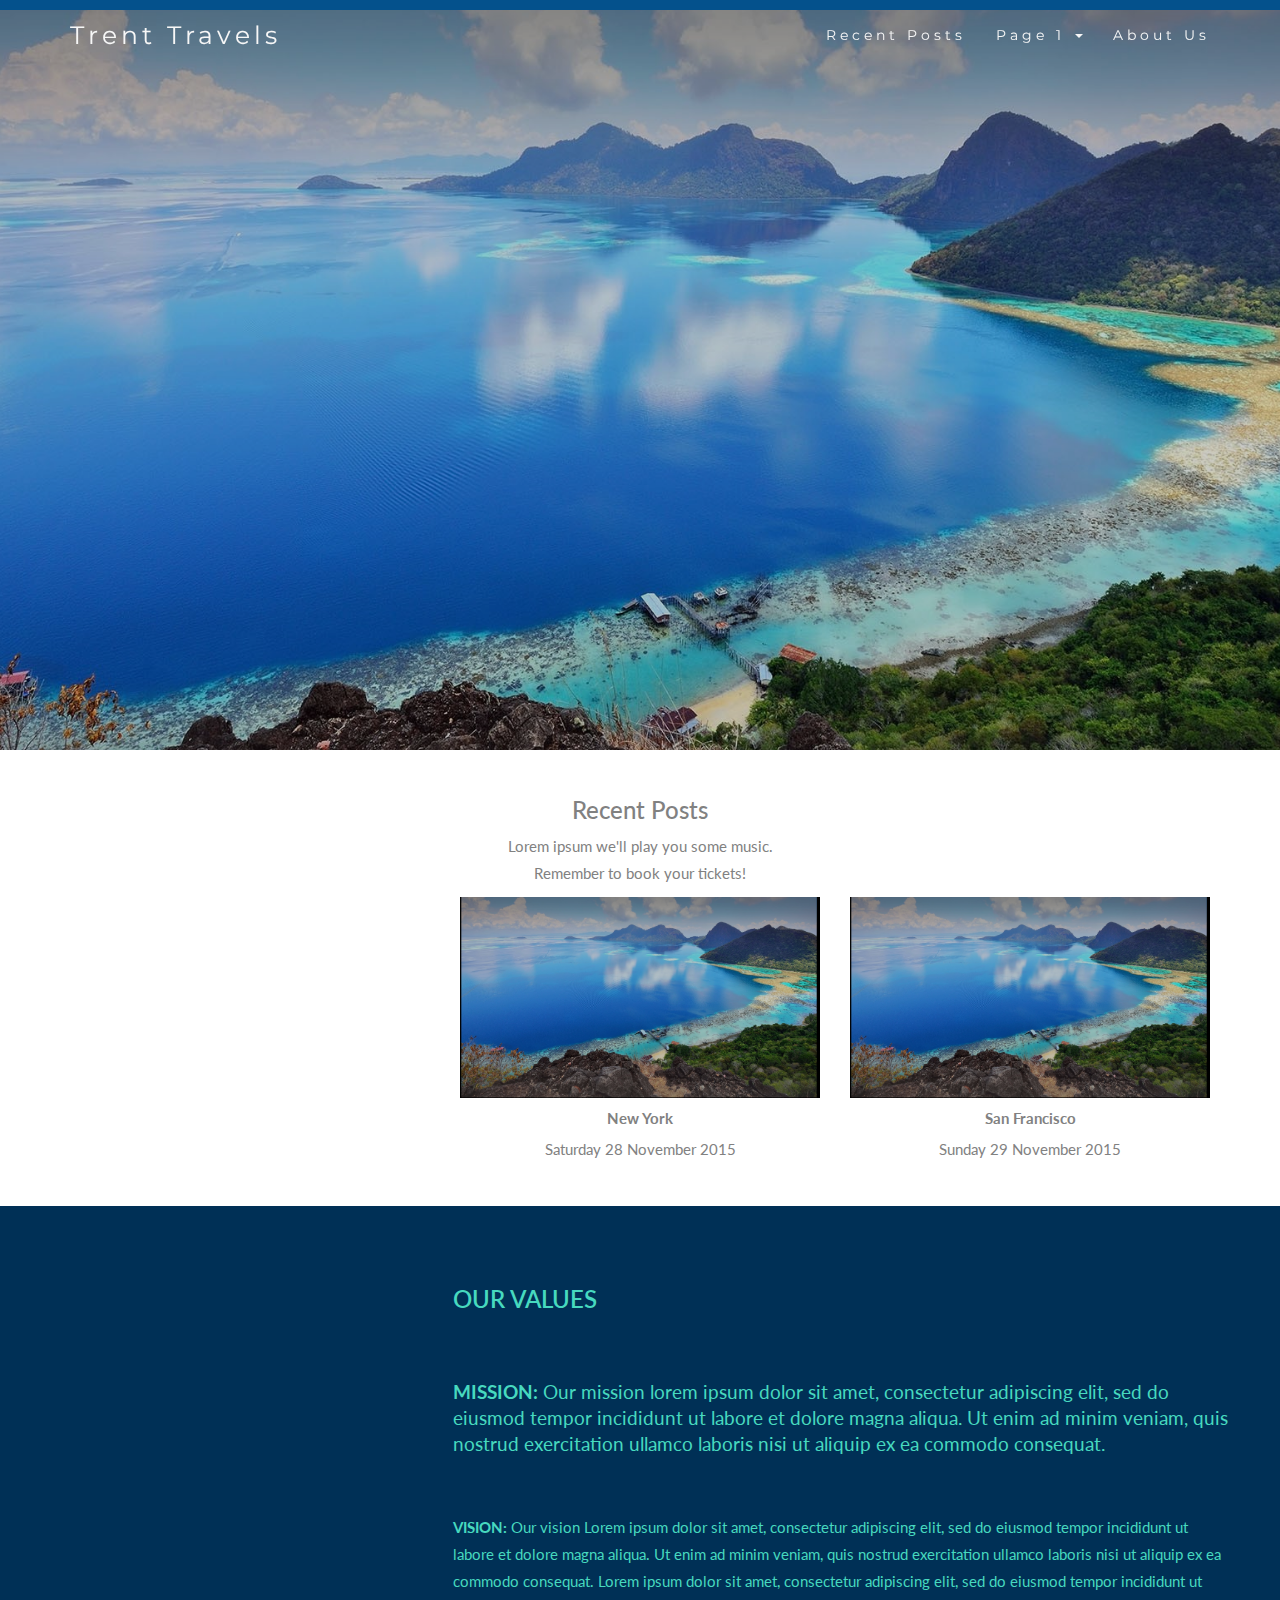
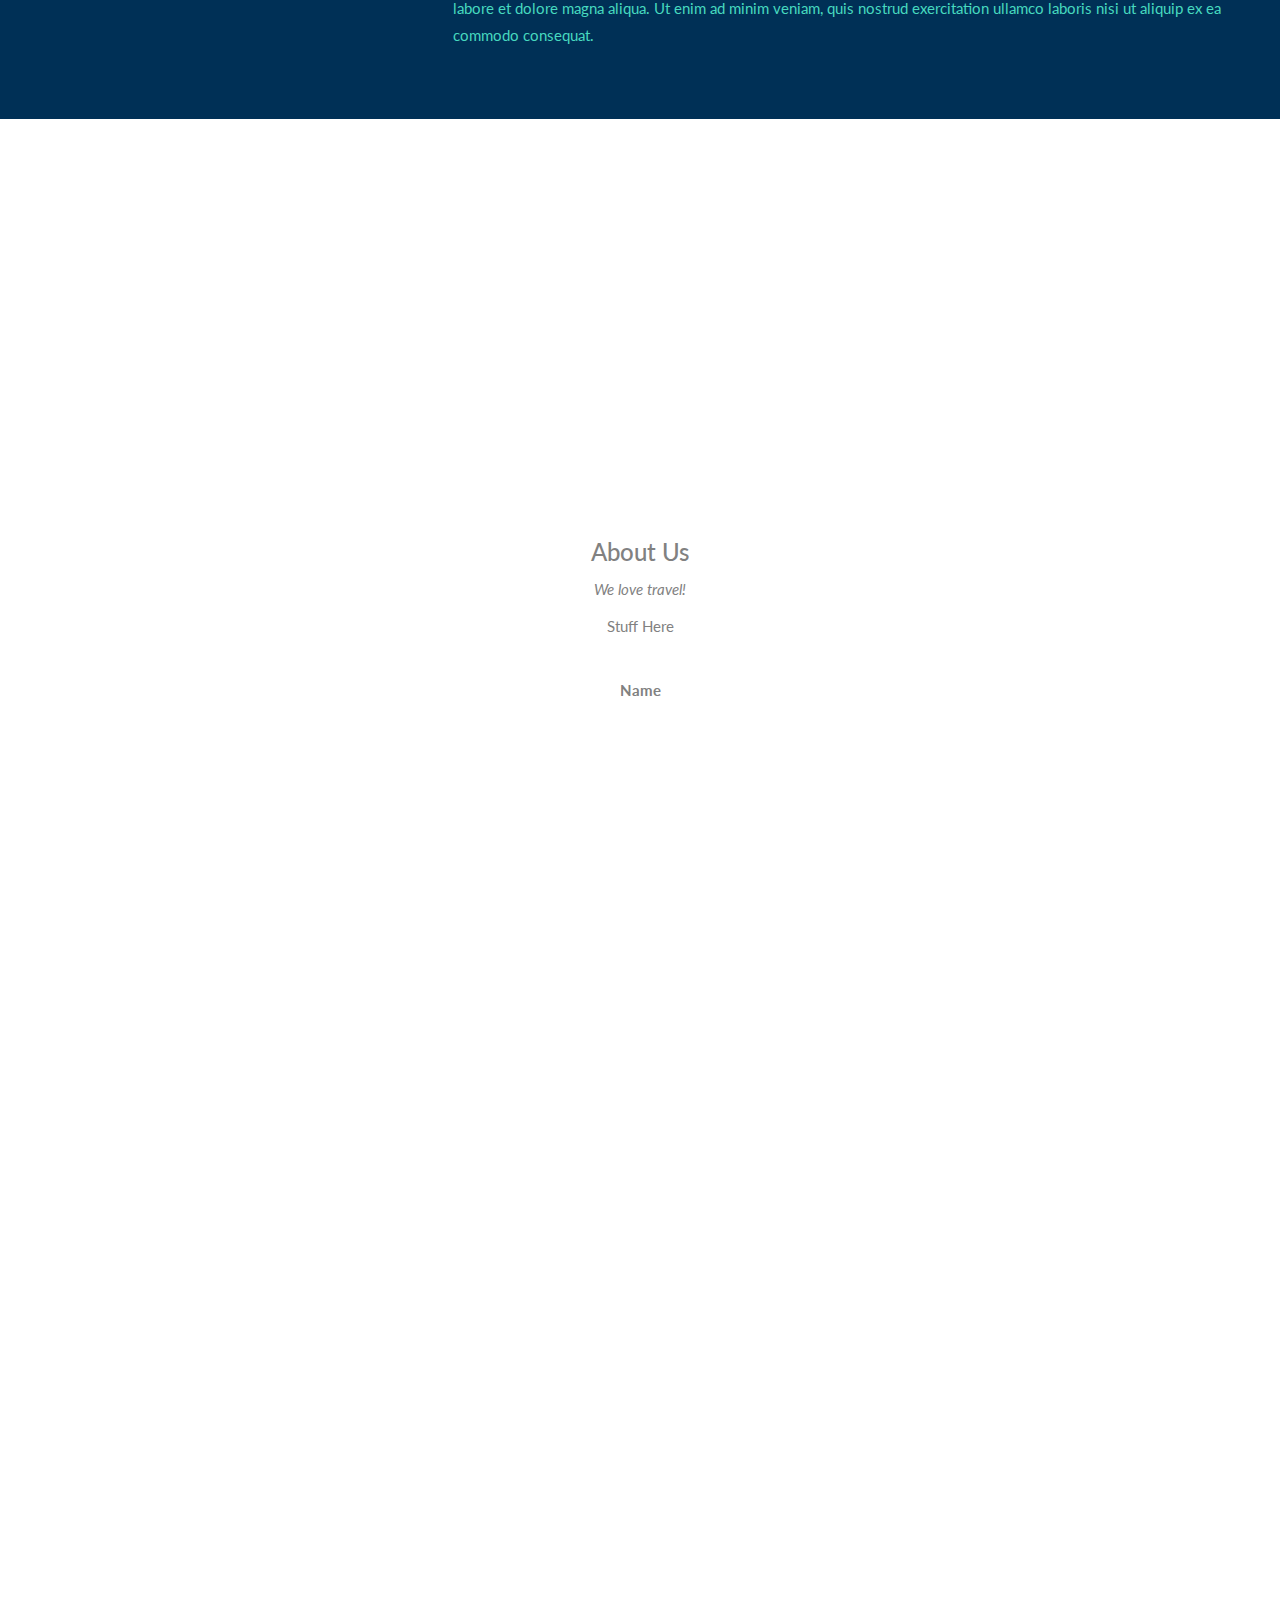
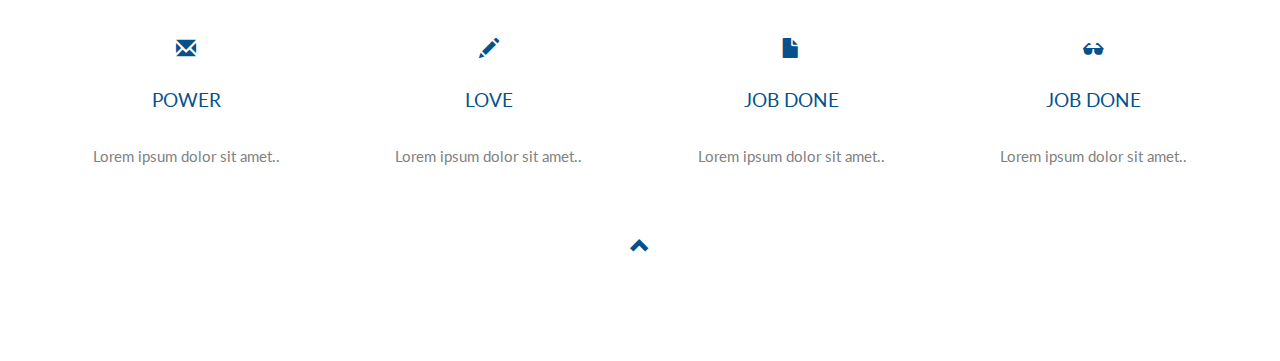
==== public/index.html @ 0e8cffd0 "V0.1" ====
﻿<!DOCTYPE html>
<html lang="en">
<head>
    <title>Trent Travels</title>
    <meta charset="utf-8">
    <meta name="viewport" content="width=device-width, initial-scale=1">
    <link rel="stylesheet" href="https://maxcdn.bootstrapcdn.com/bootstrap/3.3.7/css/bootstrap.min.css">
    <link href="https://fonts.googleapis.com/css?family=Montserrat" rel="stylesheet" type="text/css">
    <link href="https://fonts.googleapis.com/css?family=Lato" rel="stylesheet" type="text/css">
    <script src="https://ajax.googleapis.com/ajax/libs/jquery/3.1.1/jquery.min.js"></script>
    <script src="https://maxcdn.bootstrapcdn.com/bootstrap/3.3.7/js/bootstrap.min.js"></script>
    
    <style>
          body {
            font: 400 15px Lato, sans-serif;
            line-height: 1.8;
            color: #818181;
            height: 100%;
        }

        html {
            height: 100%;
        }

        h2 {
            font-size: 24px;
            text-transform: uppercase;
            color: #04518C;
            font-weight: 600;
            margin-bottom: 30px;
        }

        h4 {
            font-size: 19px;
            line-height: 1.375em;
            color: #04518C;
            font-weight: 400;
            margin-bottom: 30px;
        }

        .h2OffColor {
            font-size: 24px;
            text-transform: uppercase;
            color: #47D9BF;
            font-weight: 600;
            margin-bottom: 30px;
        }

        .h4OffColor {
            font-size: 19px;
            line-height: 1.375em;
            color: #47D9BF;
            font-weight: 400;
            margin-bottom: 30px;
        }

        .jumbotron {
            background-color: #F7F7F7;
            color: #04518C;
            padding: 100px 25px;
            font-family: Montserrat, sans-serif;
        }

        .container-fluid {
            padding: 60px 50px;
        }

        /*.bg-grey {
            background-color: #ABC3B1;
        }*/

        .bg-grey {
            background-color: #003056;
            line-height: 1.8;
            color: #47D9BF !important;
        }

        .bg-white {
            background-color: #E6E6E6;
        }

        .logo-small {
            color: #47D9BF;
            font-size: 50px;
        }

        .logo {
            color: #47D9BF;
            font-size: 200px;
        }

        .pblack {
            /*font: 400 15px Lato, sans-serif;*/
            line-height: 1.8;
            color: #303030 !important;
        }

        .thumbnail {
            padding: 0 0 15px 0;
            border: none;
            border-radius: 0;
        }

            .thumbnail img {
                width: 100%;
                height: 100%;
                margin-bottom: 10px;
            }

        .carousel-control.right, .carousel-control.left {
            background-image: none;
            color: #F7F7F7;
        }

        .carousel-indicators li {
            border-color: #F7F7F7;
        }

            .carousel-indicators li.active {
                background-color: #F7F7F7;
            }

        .item h4 {
            font-size: 19px;
            line-height: 1.375em;
            font-weight: 400;
            font-style: italic;
            margin: 70px 0;
        }

        .item span {
            font-style: normal;
        }

        .panel {
            border: 1px solid #F7F7F7;
            border-radius: 0 !important;
            transition: box-shadow 0.5s;
        }

            .panel:hover {
                box-shadow: 5px 0px 40px rgba(0,0,0, .2);
            }

        .panel-footer .btn:hover {
            border: 1px solid #F7F7F7;
            background-color: #04518C !important;
            color: #F7F7F7;
        }

        .panel-heading {
            color: #04518C !important;
            background-color: #F7F7F7 !important;
            padding: 25px;
            border-bottom: 1px solid transparent;
            border-top-left-radius: 0px;
            border-top-right-radius: 0px;
            border-bottom-left-radius: 0px;
            border-bottom-right-radius: 0px;
        }

        .panel-footer {
            background-color: white !important;
        }

            .panel-footer h3 {
                font-size: 32px;
            }

            .panel-footer h4 {
                color: #aaa;
                font-size: 14px;
            }

            .panel-footer .btn {
                margin: 15px 0;
                background-color: #F7F7F7;
                color: #04518C;
            }

        .navbar {
            margin-bottom: 0;
            /*background-color: transparent;*/
            /*background-color: #F7F7F7;*/
            /*background: linear-gradient(to bottom, rgba(247,247,247,247), rgba(247,247,247,0));*/
            background:rgba(247,247,247,0);
            z-index: 9999;
            border: 0;
            border-top: 10px solid;
            border-top-color: #04518C;
            font-size: 14px !important;
            line-height: 1.8 !important;
            letter-spacing: 4px;
            border-radius: 0;
            font-family: Montserrat, sans-serif;
        }

            .navbar li a, .navbar .navbar-brand {
                color: #F7F7F7 !important;
            }

        .navbar-brand {
            font-size: 25px;
        }

        .navbar-nav li a:hover, .navbar-nav li.active a {
            color: #04518C !important;
            background-color: #F7F7F7 !important;
        }

        .navbar-default .navbar-toggle {
            border-color: transparent;
            color: #F7F7F7 !important;
        }

        .navbar-default.shrink {
            background-color: #04518C;
            font-size: 12px !important;
            line-height: 1.42857143 !important;
        }

        footer .glyphicon {
            font-size: 20px;
            margin-bottom: 20px;
            color: #04518C;
        }

        .slideanim {
            visibility: hidden;
        }

        .slide {
            animation-name: slide;
            -webkit-animation-name: slide;
            animation-duration: 1s;
            -webkit-animation-duration: 1s;
            visibility: visible;
        }

        .parallax {
            /* The image used */
            display: block;
            background-image: url(Images/Header.png);
            /* Set a specific height */
            /*height: 75%;*/
            height: 750px;
            /*opacity: 0.4;
            -webkit-filter: blur(3px);
            filter: blur(3px);*/
            /* Create the parallax scrolling effect */
            background-attachment: fixed;
            background-position: center;
            background-repeat: no-repeat;
            background-size: cover;
        }

        .parallax2 {
            /* The image used */
            display: block;
            background-image: url(Images/Middle.png);
            /* Set a specific height */
            height: 400px;
            opacity: 0.4;
            -webkit-filter: blur(3px);
            filter: blur(3px);
            /* Create the parallax scrolling effect */
            background-attachment: fixed;
            background-position: center;
            background-repeat: no-repeat;
            background-size: cover;
        }

        .parallax3 {
            /* The image used */
            display: block;
            background-image: url(Images/bottom.png);
            /* Set a specific height */
            height: 400px;
            opacity: 0.4;
            -webkit-filter: blur(3px);
            filter: blur(3px);
            /* Create the parallax scrolling effect */
            background-attachment: fixed;
            background-position: center;
            background-repeat: no-repeat;
            background-size: cover;
        }



        @keyframes slide {
            0% {
                opacity: 0;
                transform: translateY(70%);
            }

            100% {
                opacity: 1;
                transform: translateY(0%);
            }
        }

        @-webkit-keyframes slide {
            0% {
                opacity: 0;
                -webkit-transform: translateY(70%);
            }

            100% {
                opacity: 1;
                -webkit-transform: translateY(0%);
            }
        }

        @media screen and (max-width: 768px) {
            .col-sm-4 {
                text-align: center;
                margin: 25px 0;
            }

            .btn-lg {
                width: 100%;
                margin-bottom: 35px;
            }
        }

        @media screen and (max-width: 480px) {
            .logo {
                font-size: 150px;
            }
        }

        @media only screen and (max-device-width: 1024px) {
            .parallax {
                background-attachment: scroll;
            }
        }

    </style>


</head>
<body id="myPage" data-spy="scroll" data-target=".navbar" data-offset="60">

    <nav class="navbar navbar-default navbar-fixed-top">
        <div class="container">
            <div class="navbar-header">
                <button type="button" class="navbar-toggle" data-toggle="collapse" data-target="#myNavbar">
                    <span class="icon-bar"></span>
                    <span class="icon-bar"></span>
                    <span class="icon-bar"></span>
                </button>
                <a class="navbar-brand" href="#myPage">Trent Travels</a>
            </div>
            <div class="collapse navbar-collapse" id="myNavbar">
                <ul class="nav navbar-nav navbar-right">
                   
                    <li><a href="#recent">Recent Posts</a></li>
                    <!--<li><a href="#pricing">Login</a></li>-->
                    <li class="dropdown">
                        <a class="dropdown-toggle" data-toggle="dropdown" href="#">
                            Page 1
                            <span class="caret"></span>
                        </a>
                        <ul class="dropdown-menu">
                            <li><a href="#">Page 1-1</a></li>
                            <li><a href="#">Page 1-2</a></li>
                            <li><a href="#">Page 1-3</a></li>
                        </ul>
                    </li>
                    <li><a href="#aboutUs">About Us</a></li>
                    <!-- <li><a href="#contact">CONTACT</a></li>-->
                </ul>
            </div>
        </div>
    </nav>

    <div class="parallax"></div>
    <!--
          <div id="myCarousel" class="carousel slide" data-ride="carousel">

              <div class="carousel-inner" role="listbox">
                  <div class="item active">
                      <img src="Images/horseHeader.png" width="100%">

                  </div>
              </div>
          </div>
      -->
    <!-- Container (About Section) -->
    <!-- Container (TOUR Section) -->
    <div id="recent" class="bg-1">
        <br />
        <div class="container">
            <h3 class="text-center">Recent Posts</h3>
            <p class="text-center">Lorem ipsum we'll play you some music.<br> Remember to book your tickets!</p>
           

            <div class="row text-center">
                <div class="col-sm-4">
                    <div class="thumbnail slideanim">
                        <img src="Images/bottom.png" alt="Paris" width="400" height="300">
                        <p><strong>Paris</strong></p>
                        <p>Friday 27 November 2015</p>
                    </div>
                </div>
                <div class="col-sm-4">
                    <div class="thumbnail">
                        <img src="Images/bottom.png" alt="New York" width="400" height="300">
                        <p><strong>New York</strong></p>
                        <p>Saturday 28 November 2015</p>
                    </div>
                </div>
                <div class="col-sm-4">
                    <div class="thumbnail">
                        <img src="Images/bottom.png" alt="San Francisco" width="400" height="300">
                        <p><strong>San Francisco</strong></p>
                        <p>Sunday 29 November 2015</p>
                    </div>
                </div>
            </div>
        </div>
       </div>

        <div class="container-fluid bg-grey">
            <div class="row">
                <div class="col-sm-4">
                    <span class="glyphicon glyphicon-globe logo slideanim"></span>
                </div>
                <div class="col-sm-8">
                    <h2 class="h2OffColor">Our Values</h2><br>
                    <h4 class="h4OffColor"><strong>MISSION:</strong> Our mission lorem ipsum dolor sit amet, consectetur adipiscing elit, sed do eiusmod tempor incididunt ut labore et dolore magna aliqua. Ut enim ad minim veniam, quis nostrud exercitation ullamco laboris nisi ut aliquip ex ea commodo consequat.</h4><br>
                    <p>
                        <strong>VISION:</strong> Our vision Lorem ipsum dolor sit amet, consectetur adipiscing elit, sed do eiusmod tempor incididunt ut labore et dolore magna aliqua. Ut enim ad minim veniam, quis nostrud exercitation ullamco laboris nisi ut aliquip ex ea commodo consequat.
                        Lorem ipsum dolor sit amet, consectetur adipiscing elit, sed do eiusmod tempor incididunt ut labore et dolore magna aliqua. Ut enim ad minim veniam, quis nostrud exercitation ullamco laboris nisi ut aliquip ex ea commodo consequat.
                    </p>
                </div>
            </div>
        </div>

        <div class="parallax2"></div>

        <!-- Container (The Band Section) -->
        <div id="aboutUs" class="container text-center">
            <h3>About Us</h3>
            <p><em>We love travel!</em></p>
            <p>Stuff Here</p>
            <br>
            <div class="row">
                <div class="col-sm-2">

                </div>
                <div class="col-sm-8">
                    <p class="text-center"><strong>Name</strong></p><br>
                    <a href="#demo2" data-toggle="collapse">
                        <img src="Images/Header.png" class="img-circle person slideanim" alt="Random Name" width="355" height="355">
                    </a>
                    <div id="demo2" class="collapse">
                        <p>Drummer</p>
                        <p>Loves drummin'</p>
                        <p>Member since 1988</p>
                    </div>
                </div>
                <div class="col-sm-2">


                </div>
            </div>
        </div>

        <br /><br />

        <div class="parallax3">

        </div>



        <!-- Container (Pricing Section) -->
        <!--
        <div id="pricing" class="container-fluid">
            <div class="text-center">
                <h2>Pricing</h2>
                <h4>Choose a payment plan that works for you</h4>
            </div>
            <div class="row slideanim">
                <div class="col-sm-4 col-xs-12">
                    <div class="panel panel-default text-center">
                        <div class="panel-heading">
                            <h1>Basic</h1>
                        </div>
                        <div class="panel-body">
                            <p><strong>20</strong> Lorem</p>
                            <p><strong>15</strong> Ipsum</p>
                            <p><strong>5</strong> Dolor</p>
                            <p><strong>2</strong> Sit</p>
                            <p><strong>Endless</strong> Amet</p>
                        </div>
                        <div class="panel-footer">
                            <h3>$19</h3>
                            <h4>per month</h4>
                            <button class="btn btn-lg">Sign Up</button>
                        </div>
                    </div>
                </div>
                <div class="col-sm-4 col-xs-12">
                    <div class="panel panel-default text-center">
                        <div class="panel-heading">
                            <h1>Pro</h1>
                        </div>
                        <div class="panel-body">
                            <p><strong>50</strong> Lorem</p>
                            <p><strong>25</strong> Ipsum</p>
                            <p><strong>10</strong> Dolor</p>
                            <p><strong>5</strong> Sit</p>
                            <p><strong>Endless</strong> Amet</p>
                        </div>
                        <div class="panel-footer">
                            <h3>$29</h3>
                            <h4>per month</h4>
                            <button class="btn btn-lg">Sign Up</button>
                        </div>
                    </div>
                </div>
                <div class="col-sm-4 col-xs-12">
                    <div class="panel panel-default text-center">
                        <div class="panel-heading">
                            <h1>Premium</h1>
                        </div>
                        <div class="panel-body">
                            <p><strong>100</strong> Lorem</p>
                            <p><strong>50</strong> Ipsum</p>
                            <p><strong>25</strong> Dolor</p>
                            <p><strong>10</strong> Sit</p>
                            <p><strong>Endless</strong> Amet</p>
                        </div>
                        <div class="panel-footer">
                            <h3>$49</h3>
                            <h4>per month</h4>
                            <button class="btn btn-lg">Sign Up</button>
                        </div>
                    </div>
                </div>
            </div>
        </div>
            -->
        <!-- Container (Contact Section) -->
        <!--
        <div id="contact" class="container-fluid bg-grey">
            <h2 class="text-center h2OffColor">CONTACT</h2>
            <div class="row">
                <div class="col-sm-5">
                    <p>Contact us and we'll get back to you within 24 hours.</p>
                    <p><span class="glyphicon glyphicon-map-marker"></span> Chicago, US</p>
                    <p><span class="glyphicon glyphicon-phone"></span> +00 1515151515</p>
                    <p><span class="glyphicon glyphicon-envelope"></span> myemail@something.com</p>
                </div>
                <div class="col-sm-7 slideanim">
                    <div class="row">
                        <div class="col-sm-6 form-group">
                            <input class="form-control" id="name" name="name" placeholder="Name" type="text" required>
                        </div>
                        <div class="col-sm-6 form-group">
                            <input class="form-control" id="email" name="email" placeholder="Email" type="email" required>
                        </div>
                    </div>
                    <textarea class="form-control" id="comments" name="comments" placeholder="Comment" rows="5"></textarea><br>
                    <div class="row">
                        <div class="col-sm-12 form-group">
                            <button class="btn btn-default pull-right" type="submit">Send</button>
                        </div>
                    </div>
                </div>
            </div>
        </div>-->



        <footer class="container-fluid text-center">
            <br />
            <div class="row">
                <div class="col-sm-3">
                    <span class="glyphicon glyphicon-envelope logo-small"></span>
                    <h4>POWER</h4>
                    <p>Lorem ipsum dolor sit amet..</p>
                </div>
                <div class="col-sm-3">
                    <span class="glyphicon glyphicon-pencil logo-small"></span>
                    <h4>LOVE</h4>
                    <p>Lorem ipsum dolor sit amet..</p>
                </div>
                <div class="col-sm-3">
                    <span class="glyphicon glyphicon-file logo-small"></span>
                    <h4>JOB DONE</h4>
                    <p>Lorem ipsum dolor sit amet..</p>
                </div>
                <div class="col-sm-3">
                    <span class="glyphicon glyphicon-sunglasses logo-small"></span>
                    <h4>JOB DONE</h4>
                    <p>Lorem ipsum dolor sit amet..</p>

                </div>
            </div>

            <br /><br />
            <div>
                <a href="#myPage" title="To Top">
                    <span class="glyphicon glyphicon-chevron-up"></span>
                </a>
            </div>
            <br />
        </footer>

        <script>
            $(document).ready(function () {
                // Add smooth scrolling to all links in navbar + footer link
                $(".navbar a, footer a[href='#myPage']").on('click', function (event) {
                    // Make sure this.hash has a value before overriding default behavior
                    if (this.hash !== "") {
                        // Prevent default anchor click behavior
                        event.preventDefault();

                        // Store hash
                        var hash = this.hash;

                        // Using jQuery's animate() method to add smooth page scroll
                        // The optional number (900) specifies the number of milliseconds it takes to scroll to the specified area
                        $('html, body').animate({
                            scrollTop: $(hash).offset().top
                        }, 900, function () {

                            // Add hash (#) to URL when done scrolling (default click behavior)
                            window.location.hash = hash;
                        });
                    } // End if
                });

                $(window).scroll(function () {
                    $(".slideanim").each(function () {
                        var pos = $(this).offset().top;

                        var winTop = $(window).scrollTop();
                        if (pos < winTop + 600) {
                            $(this).addClass("slide");
                        }
                    });

                    if ($(this).scrollTop() > 640) { // Set position from top to add class
                        $('.navbar').addClass("shrink");
                    } else {
                        $('.navbar').removeClass("shrink");
                    }
                });
            })



        </script>

</body>
</html>
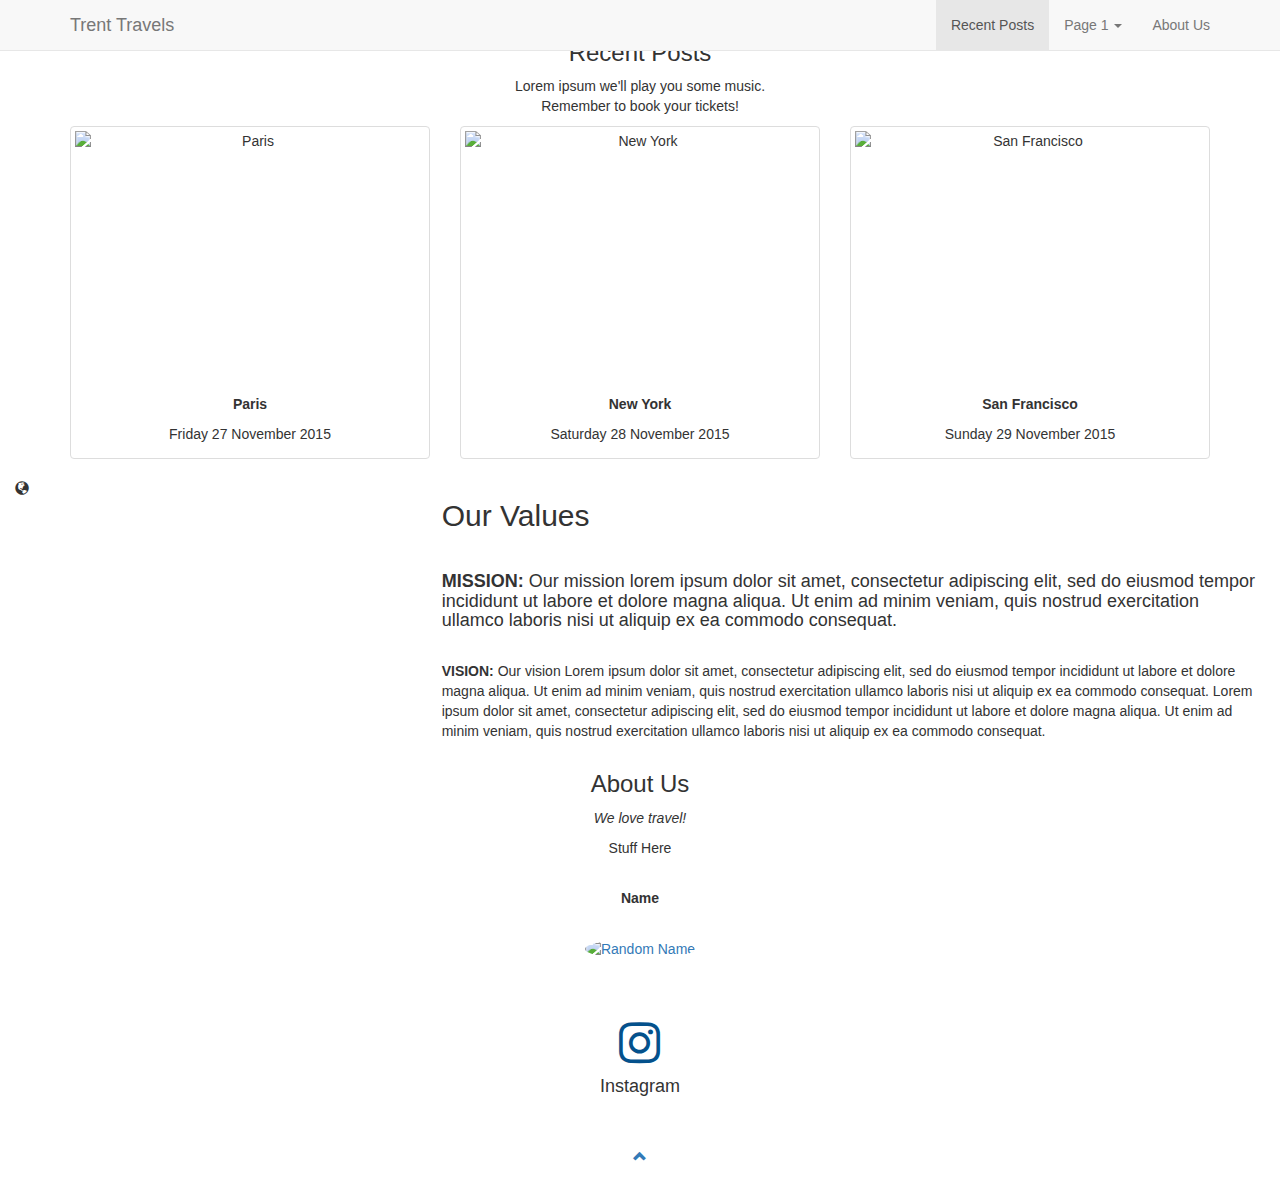
==== commit 1b53be01: "Css / Js split from Main" ====
--- a/public/index.html
+++ b/public/index.html
@@ -5,12 +5,15 @@
     <meta charset="utf-8">
     <meta name="viewport" content="width=device-width, initial-scale=1">
     <link rel="stylesheet" href="https://maxcdn.bootstrapcdn.com/bootstrap/3.3.7/css/bootstrap.min.css">
+    <link rel="stylesheet" href="https://cdnjs.cloudflare.com/ajax/libs/font-awesome/4.7.0/css/font-awesome.min.css">
     <link href="https://fonts.googleapis.com/css?family=Montserrat" rel="stylesheet" type="text/css">
     <link href="https://fonts.googleapis.com/css?family=Lato" rel="stylesheet" type="text/css">
     <script src="https://ajax.googleapis.com/ajax/libs/jquery/3.1.1/jquery.min.js"></script>
     <script src="https://maxcdn.bootstrapcdn.com/bootstrap/3.3.7/js/bootstrap.min.js"></script>
+    <script src="/JS/main.js"></script>
+    <link href="CSS/default.css" rel="stylesheet" type="text/css">
     
-    <style>
+    <!--<style>
           body {
             font: 400 15px Lato, sans-serif;
             line-height: 1.8;
@@ -240,7 +243,7 @@
         .parallax {
             /* The image used */
             display: block;
-            background-image: url(Images/Header.png);
+            background-image: url(/Images/Header.png);
             /* Set a specific height */
             /*height: 75%;*/
             height: 750px;
@@ -257,7 +260,7 @@
         .parallax2 {
             /* The image used */
             display: block;
-            background-image: url(Images/Middle.png);
+            background-image: url(/Images/Middle.png);
             /* Set a specific height */
             height: 400px;
             opacity: 0.4;
@@ -273,7 +276,7 @@
         .parallax3 {
             /* The image used */
             display: block;
-            background-image: url(Images/bottom.png);
+            background-image: url(/Images/bottom.png);
             /* Set a specific height */
             height: 400px;
             opacity: 0.4;
@@ -336,7 +339,7 @@
             }
         }
 
-    </style>
+    </style>-->
 
 
 </head>
@@ -381,7 +384,7 @@
 
               <div class="carousel-inner" role="listbox">
                   <div class="item active">
-                      <img src="Images/horseHeader.png" width="100%">
+                      <img src="/Images/horseHeader.png" width="100%">
 
                   </div>
               </div>
@@ -399,21 +402,21 @@
             <div class="row text-center">
                 <div class="col-sm-4">
                     <div class="thumbnail slideanim">
-                        <img src="Images/bottom.png" alt="Paris" width="400" height="300">
+                        <img src="/Images/bottom.png" alt="Paris" width="400" height="300">
                         <p><strong>Paris</strong></p>
                         <p>Friday 27 November 2015</p>
                     </div>
                 </div>
                 <div class="col-sm-4">
                     <div class="thumbnail">
-                        <img src="Images/bottom.png" alt="New York" width="400" height="300">
+                        <img src="/Images/bottom.png" alt="New York" width="400" height="300">
                         <p><strong>New York</strong></p>
                         <p>Saturday 28 November 2015</p>
                     </div>
                 </div>
                 <div class="col-sm-4">
                     <div class="thumbnail">
-                        <img src="Images/bottom.png" alt="San Francisco" width="400" height="300">
+                        <img src="/Images/bottom.png" alt="San Francisco" width="400" height="300">
                         <p><strong>San Francisco</strong></p>
                         <p>Sunday 29 November 2015</p>
                     </div>
@@ -453,7 +456,7 @@
                 <div class="col-sm-8">
                     <p class="text-center"><strong>Name</strong></p><br>
                     <a href="#demo2" data-toggle="collapse">
-                        <img src="Images/Header.png" class="img-circle person slideanim" alt="Random Name" width="355" height="355">
+                        <img src="/Images/Header.png" class="img-circle person slideanim" alt="Random Name" width="355" height="355">
                     </a>
                     <div id="demo2" class="collapse">
                         <p>Drummer</p>
@@ -579,27 +582,23 @@
         <footer class="container-fluid text-center">
             <br />
             <div class="row">
-                <div class="col-sm-3">
-                    <span class="glyphicon glyphicon-envelope logo-small"></span>
-                    <h4>POWER</h4>
-                    <p>Lorem ipsum dolor sit amet..</p>
-                </div>
-                <div class="col-sm-3">
-                    <span class="glyphicon glyphicon-pencil logo-small"></span>
-                    <h4>LOVE</h4>
-                    <p>Lorem ipsum dolor sit amet..</p>
-                </div>
-                <div class="col-sm-3">
-                    <span class="glyphicon glyphicon-file logo-small"></span>
+               
+                <div class="col-sm-4">
+                    <!--<span class="fa fa-google" style="font-size:48px;color:#04518C"></span>
+                    <h4>Gmail</h4>-->
+                </div>
+                <div class="col-sm-4">
+                    <a href="https://www.instagram.com/trenttravels/" target="_blank"><span class="fa fa-instagram" style="font-size:48px;color:#04518C"></span></a>
+                    <h4>Instagram</h4>
+                    <!--<p>Lorem ipsum dolor sit amet..</p>-->
+                </div>
+                <div class="col-sm-4">
+                    <!--<span class="glyphicon glyphicon-sunglasses logo-small"></span>
                     <h4>JOB DONE</h4>
-                    <p>Lorem ipsum dolor sit amet..</p>
-                </div>
-                <div class="col-sm-3">
-                    <span class="glyphicon glyphicon-sunglasses logo-small"></span>
-                    <h4>JOB DONE</h4>
-                    <p>Lorem ipsum dolor sit amet..</p>
-
-                </div>
+                    <p>Lorem ipsum dolor sit amet..</p>-->
+
+                </div>
+               
             </div>
 
             <br /><br />
@@ -611,51 +610,5 @@
             <br />
         </footer>
 
-        <script>
-            $(document).ready(function () {
-                // Add smooth scrolling to all links in navbar + footer link
-                $(".navbar a, footer a[href='#myPage']").on('click', function (event) {
-                    // Make sure this.hash has a value before overriding default behavior
-                    if (this.hash !== "") {
-                        // Prevent default anchor click behavior
-                        event.preventDefault();
-
-                        // Store hash
-                        var hash = this.hash;
-
-                        // Using jQuery's animate() method to add smooth page scroll
-                        // The optional number (900) specifies the number of milliseconds it takes to scroll to the specified area
-                        $('html, body').animate({
-                            scrollTop: $(hash).offset().top
-                        }, 900, function () {
-
-                            // Add hash (#) to URL when done scrolling (default click behavior)
-                            window.location.hash = hash;
-                        });
-                    } // End if
-                });
-
-                $(window).scroll(function () {
-                    $(".slideanim").each(function () {
-                        var pos = $(this).offset().top;
-
-                        var winTop = $(window).scrollTop();
-                        if (pos < winTop + 600) {
-                            $(this).addClass("slide");
-                        }
-                    });
-
-                    if ($(this).scrollTop() > 640) { // Set position from top to add class
-                        $('.navbar').addClass("shrink");
-                    } else {
-                        $('.navbar').removeClass("shrink");
-                    }
-                });
-            })
-
-
-
-        </script>
-
 </body>
 </html>
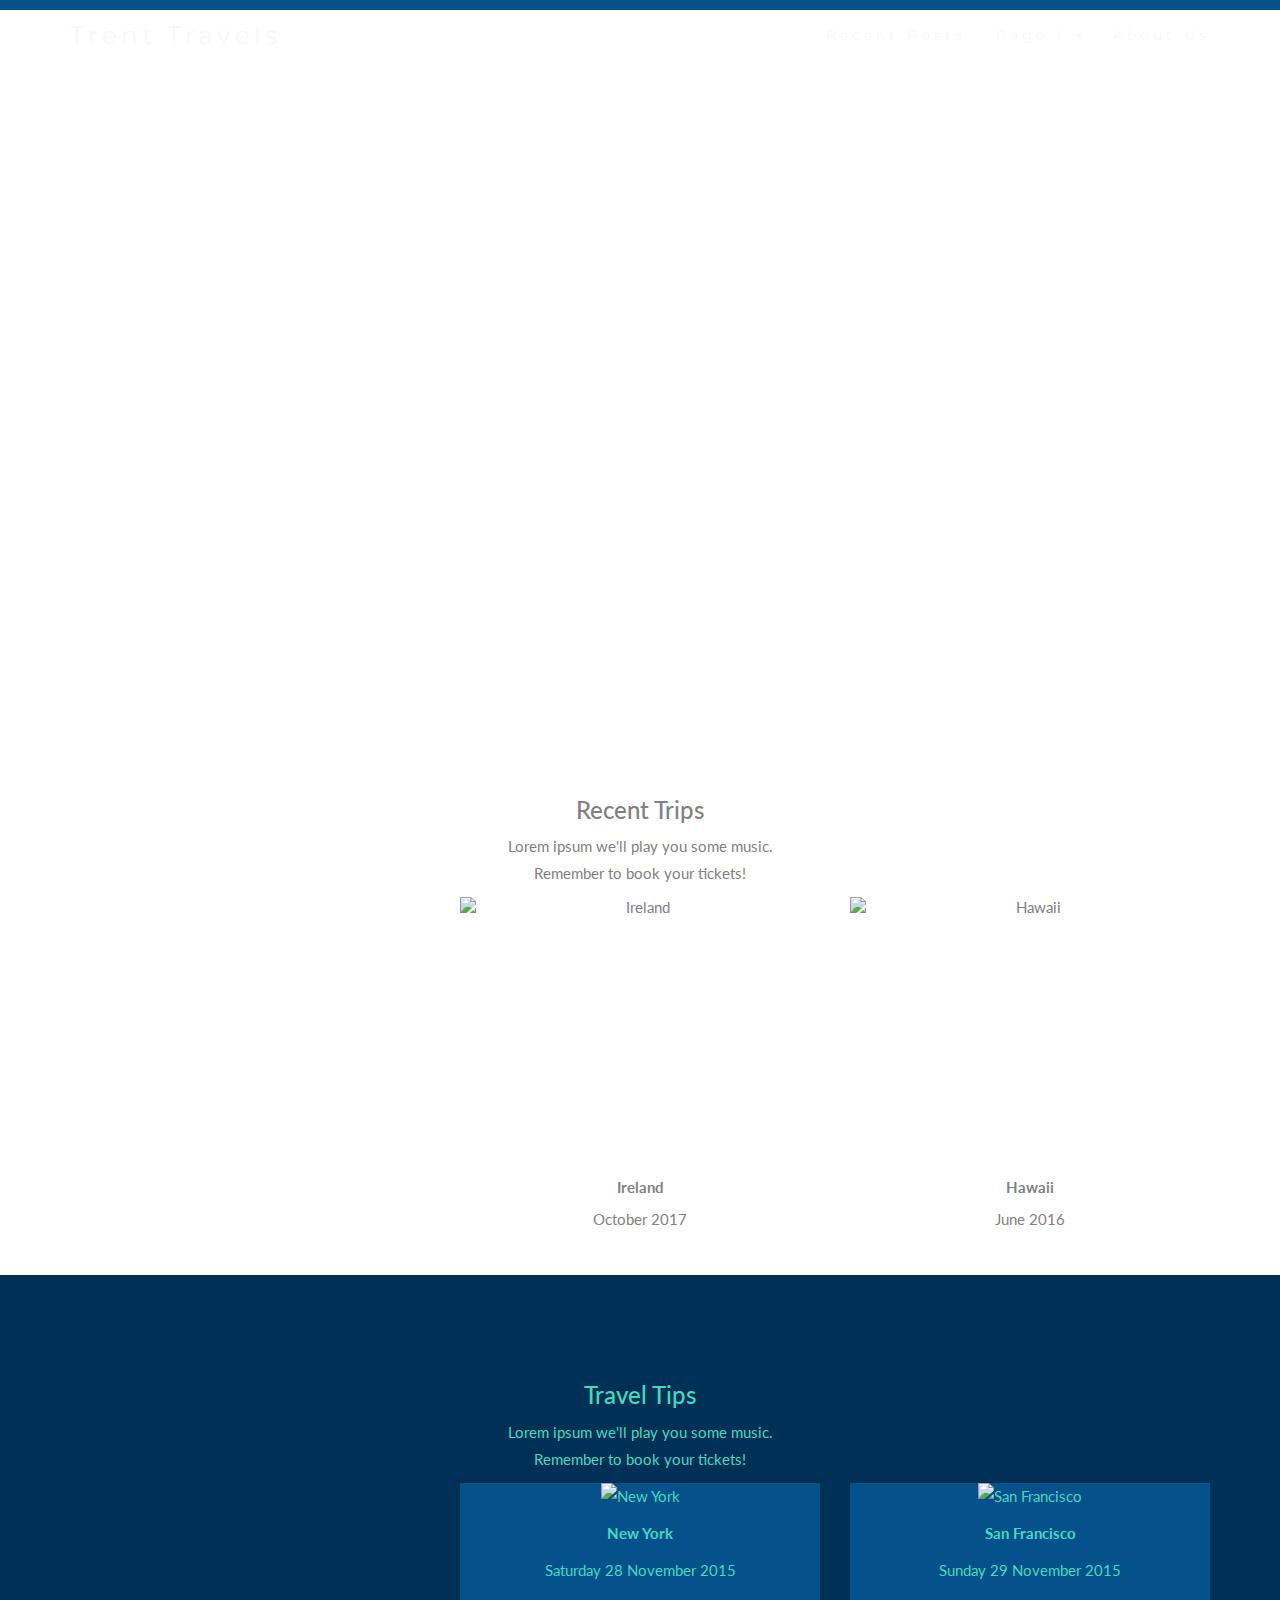
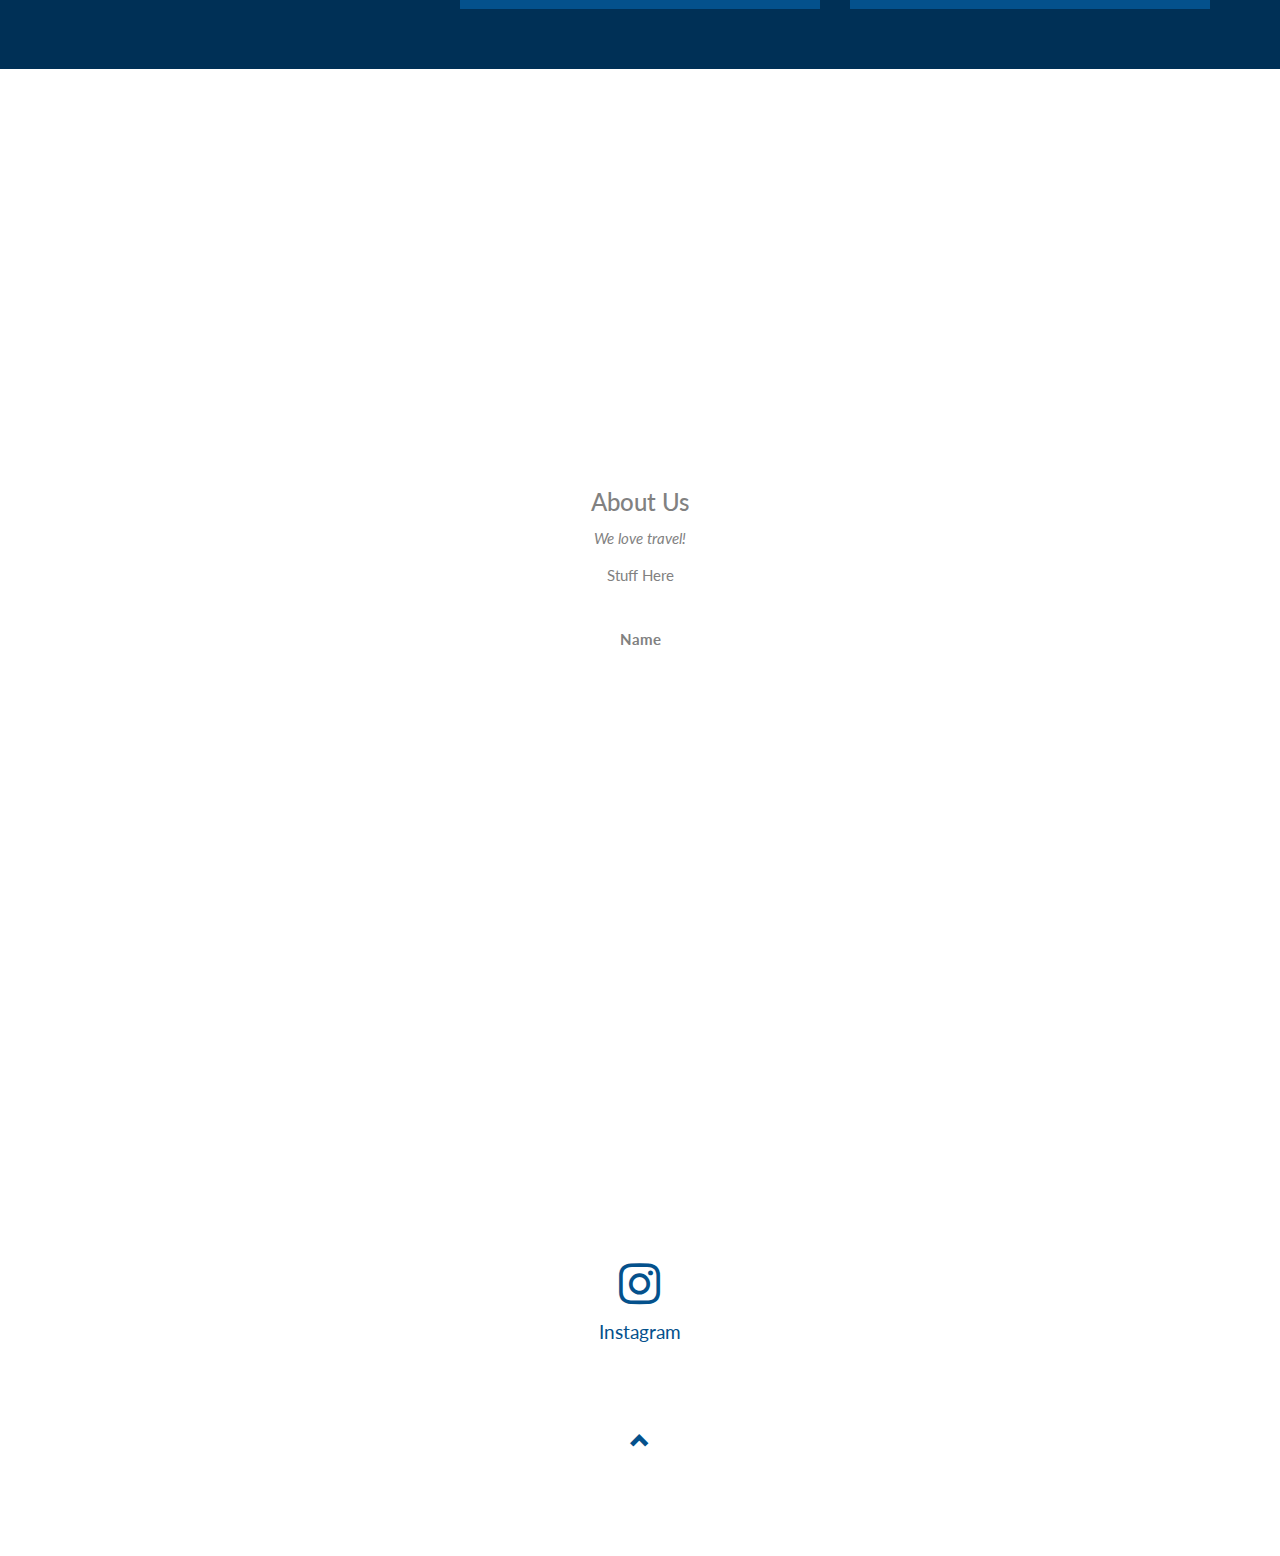
==== commit a63d8480: "v.1" ====
--- a/public/index.html
+++ b/public/index.html
@@ -10,338 +10,10 @@
     <link href="https://fonts.googleapis.com/css?family=Lato" rel="stylesheet" type="text/css">
     <script src="https://ajax.googleapis.com/ajax/libs/jquery/3.1.1/jquery.min.js"></script>
     <script src="https://maxcdn.bootstrapcdn.com/bootstrap/3.3.7/js/bootstrap.min.js"></script>
-    <script src="/JS/main.js"></script>
-    <link href="CSS/default.css" rel="stylesheet" type="text/css">
+    <script src="/public/JS/main.js"></script>
+    <link href="/public/CSS/Default.css" rel="stylesheet" type="text/css">
     
-    <!--<style>
-          body {
-            font: 400 15px Lato, sans-serif;
-            line-height: 1.8;
-            color: #818181;
-            height: 100%;
-        }
-
-        html {
-            height: 100%;
-        }
-
-        h2 {
-            font-size: 24px;
-            text-transform: uppercase;
-            color: #04518C;
-            font-weight: 600;
-            margin-bottom: 30px;
-        }
-
-        h4 {
-            font-size: 19px;
-            line-height: 1.375em;
-            color: #04518C;
-            font-weight: 400;
-            margin-bottom: 30px;
-        }
-
-        .h2OffColor {
-            font-size: 24px;
-            text-transform: uppercase;
-            color: #47D9BF;
-            font-weight: 600;
-            margin-bottom: 30px;
-        }
-
-        .h4OffColor {
-            font-size: 19px;
-            line-height: 1.375em;
-            color: #47D9BF;
-            font-weight: 400;
-            margin-bottom: 30px;
-        }
-
-        .jumbotron {
-            background-color: #F7F7F7;
-            color: #04518C;
-            padding: 100px 25px;
-            font-family: Montserrat, sans-serif;
-        }
-
-        .container-fluid {
-            padding: 60px 50px;
-        }
-
-        /*.bg-grey {
-            background-color: #ABC3B1;
-        }*/
-
-        .bg-grey {
-            background-color: #003056;
-            line-height: 1.8;
-            color: #47D9BF !important;
-        }
-
-        .bg-white {
-            background-color: #E6E6E6;
-        }
-
-        .logo-small {
-            color: #47D9BF;
-            font-size: 50px;
-        }
-
-        .logo {
-            color: #47D9BF;
-            font-size: 200px;
-        }
-
-        .pblack {
-            /*font: 400 15px Lato, sans-serif;*/
-            line-height: 1.8;
-            color: #303030 !important;
-        }
-
-        .thumbnail {
-            padding: 0 0 15px 0;
-            border: none;
-            border-radius: 0;
-        }
-
-            .thumbnail img {
-                width: 100%;
-                height: 100%;
-                margin-bottom: 10px;
-            }
-
-        .carousel-control.right, .carousel-control.left {
-            background-image: none;
-            color: #F7F7F7;
-        }
-
-        .carousel-indicators li {
-            border-color: #F7F7F7;
-        }
-
-            .carousel-indicators li.active {
-                background-color: #F7F7F7;
-            }
-
-        .item h4 {
-            font-size: 19px;
-            line-height: 1.375em;
-            font-weight: 400;
-            font-style: italic;
-            margin: 70px 0;
-        }
-
-        .item span {
-            font-style: normal;
-        }
-
-        .panel {
-            border: 1px solid #F7F7F7;
-            border-radius: 0 !important;
-            transition: box-shadow 0.5s;
-        }
-
-            .panel:hover {
-                box-shadow: 5px 0px 40px rgba(0,0,0, .2);
-            }
-
-        .panel-footer .btn:hover {
-            border: 1px solid #F7F7F7;
-            background-color: #04518C !important;
-            color: #F7F7F7;
-        }
-
-        .panel-heading {
-            color: #04518C !important;
-            background-color: #F7F7F7 !important;
-            padding: 25px;
-            border-bottom: 1px solid transparent;
-            border-top-left-radius: 0px;
-            border-top-right-radius: 0px;
-            border-bottom-left-radius: 0px;
-            border-bottom-right-radius: 0px;
-        }
-
-        .panel-footer {
-            background-color: white !important;
-        }
-
-            .panel-footer h3 {
-                font-size: 32px;
-            }
-
-            .panel-footer h4 {
-                color: #aaa;
-                font-size: 14px;
-            }
-
-            .panel-footer .btn {
-                margin: 15px 0;
-                background-color: #F7F7F7;
-                color: #04518C;
-            }
-
-        .navbar {
-            margin-bottom: 0;
-            /*background-color: transparent;*/
-            /*background-color: #F7F7F7;*/
-            /*background: linear-gradient(to bottom, rgba(247,247,247,247), rgba(247,247,247,0));*/
-            background:rgba(247,247,247,0);
-            z-index: 9999;
-            border: 0;
-            border-top: 10px solid;
-            border-top-color: #04518C;
-            font-size: 14px !important;
-            line-height: 1.8 !important;
-            letter-spacing: 4px;
-            border-radius: 0;
-            font-family: Montserrat, sans-serif;
-        }
-
-            .navbar li a, .navbar .navbar-brand {
-                color: #F7F7F7 !important;
-            }
-
-        .navbar-brand {
-            font-size: 25px;
-        }
-
-        .navbar-nav li a:hover, .navbar-nav li.active a {
-            color: #04518C !important;
-            background-color: #F7F7F7 !important;
-        }
-
-        .navbar-default .navbar-toggle {
-            border-color: transparent;
-            color: #F7F7F7 !important;
-        }
-
-        .navbar-default.shrink {
-            background-color: #04518C;
-            font-size: 12px !important;
-            line-height: 1.42857143 !important;
-        }
-
-        footer .glyphicon {
-            font-size: 20px;
-            margin-bottom: 20px;
-            color: #04518C;
-        }
-
-        .slideanim {
-            visibility: hidden;
-        }
-
-        .slide {
-            animation-name: slide;
-            -webkit-animation-name: slide;
-            animation-duration: 1s;
-            -webkit-animation-duration: 1s;
-            visibility: visible;
-        }
-
-        .parallax {
-            /* The image used */
-            display: block;
-            background-image: url(/Images/Header.png);
-            /* Set a specific height */
-            /*height: 75%;*/
-            height: 750px;
-            /*opacity: 0.4;
-            -webkit-filter: blur(3px);
-            filter: blur(3px);*/
-            /* Create the parallax scrolling effect */
-            background-attachment: fixed;
-            background-position: center;
-            background-repeat: no-repeat;
-            background-size: cover;
-        }
-
-        .parallax2 {
-            /* The image used */
-            display: block;
-            background-image: url(/Images/Middle.png);
-            /* Set a specific height */
-            height: 400px;
-            opacity: 0.4;
-            -webkit-filter: blur(3px);
-            filter: blur(3px);
-            /* Create the parallax scrolling effect */
-            background-attachment: fixed;
-            background-position: center;
-            background-repeat: no-repeat;
-            background-size: cover;
-        }
-
-        .parallax3 {
-            /* The image used */
-            display: block;
-            background-image: url(/Images/bottom.png);
-            /* Set a specific height */
-            height: 400px;
-            opacity: 0.4;
-            -webkit-filter: blur(3px);
-            filter: blur(3px);
-            /* Create the parallax scrolling effect */
-            background-attachment: fixed;
-            background-position: center;
-            background-repeat: no-repeat;
-            background-size: cover;
-        }
-
-
-
-        @keyframes slide {
-            0% {
-                opacity: 0;
-                transform: translateY(70%);
-            }
-
-            100% {
-                opacity: 1;
-                transform: translateY(0%);
-            }
-        }
-
-        @-webkit-keyframes slide {
-            0% {
-                opacity: 0;
-                -webkit-transform: translateY(70%);
-            }
-
-            100% {
-                opacity: 1;
-                -webkit-transform: translateY(0%);
-            }
-        }
-
-        @media screen and (max-width: 768px) {
-            .col-sm-4 {
-                text-align: center;
-                margin: 25px 0;
-            }
-
-            .btn-lg {
-                width: 100%;
-                margin-bottom: 35px;
-            }
-        }
-
-        @media screen and (max-width: 480px) {
-            .logo {
-                font-size: 150px;
-            }
-        }
-
-        @media only screen and (max-device-width: 1024px) {
-            .parallax {
-                background-attachment: scroll;
-            }
-        }
-
-    </style>-->
-
-
+    
 </head>
 <body id="myPage" data-spy="scroll" data-target=".navbar" data-offset="60">
 
@@ -395,30 +67,30 @@
     <div id="recent" class="bg-1">
         <br />
         <div class="container">
-            <h3 class="text-center">Recent Posts</h3>
+            <h3 class="text-center">Recent Trips</h3>
             <p class="text-center">Lorem ipsum we'll play you some music.<br> Remember to book your tickets!</p>
            
 
             <div class="row text-center">
                 <div class="col-sm-4">
                     <div class="thumbnail slideanim">
-                        <img src="/Images/bottom.png" alt="Paris" width="400" height="300">
-                        <p><strong>Paris</strong></p>
-                        <p>Friday 27 November 2015</p>
+                        <img src="/Images/bottom.png" alt="Turks and Caicos" width="400" height="300">
+                        <p><strong>Turks and Caicos</strong></p>
+                        <p>July 2018</p>
                     </div>
                 </div>
                 <div class="col-sm-4">
                     <div class="thumbnail">
-                        <img src="/Images/bottom.png" alt="New York" width="400" height="300">
-                        <p><strong>New York</strong></p>
-                        <p>Saturday 28 November 2015</p>
+                        <img src="/Images/bottom.png" alt="Ireland" width="400" height="300">
+                        <p><strong>Ireland</strong></p>
+                        <p>October 2017</p>
                     </div>
                 </div>
                 <div class="col-sm-4">
                     <div class="thumbnail">
-                        <img src="/Images/bottom.png" alt="San Francisco" width="400" height="300">
-                        <p><strong>San Francisco</strong></p>
-                        <p>Sunday 29 November 2015</p>
+                        <img src="/Images/bottom.png" alt="Hawaii" width="400" height="300">
+                        <p><strong>Hawaii</strong></p>
+                        <p>June 2016</p>
                     </div>
                 </div>
             </div>
@@ -426,7 +98,37 @@
        </div>
 
         <div class="container-fluid bg-grey">
-            <div class="row">
+            <br />
+            <div class="container">
+                <h3 class="text-center">Travel Tips</h3>
+                <p class="text-center">Lorem ipsum we'll play you some music.<br> Remember to book your tickets!</p>
+
+
+                <div class="row text-center">
+                    <div class="col-sm-4">
+                        <div class="thumbnail2 slideanim">
+                            <img src="/Images/bottom.png" alt="Paris" width="400" height="300">
+                            <p><strong>Paris</strong></p>
+                            <p>Friday 27 November 2015</p>
+                        </div>
+                    </div>
+                    <div class="col-sm-4">
+                        <div class="thumbnail2">
+                            <img src="/Images/bottom.png" alt="New York" width="400" height="300">
+                            <p><strong>New York</strong></p>
+                            <p>Saturday 28 November 2015</p>
+                        </div>
+                    </div>
+                    <div class="col-sm-4">
+                        <div class="thumbnail2">
+                            <img src="/Images/bottom.png" alt="San Francisco" width="400" height="300">
+                            <p><strong>San Francisco</strong></p>
+                            <p>Sunday 29 November 2015</p>
+                        </div>
+                    </div>
+                </div>
+            </div>
+             <!--<div class="row">
                 <div class="col-sm-4">
                     <span class="glyphicon glyphicon-globe logo slideanim"></span>
                 </div>
@@ -438,7 +140,7 @@
                         Lorem ipsum dolor sit amet, consectetur adipiscing elit, sed do eiusmod tempor incididunt ut labore et dolore magna aliqua. Ut enim ad minim veniam, quis nostrud exercitation ullamco laboris nisi ut aliquip ex ea commodo consequat.
                     </p>
                 </div>
-            </div>
+            </div>-->
         </div>
 
         <div class="parallax2"></div>
--- a/public/CSS/Default.css
+++ b/public/CSS/Default.css
@@ -0,0 +1,342 @@
+﻿  
+          body {
+            font: 400 15px Lato, sans-serif;
+            line-height: 1.8;
+            color: #818181;
+            height: 100%;
+        }
+
+        html {
+            height: 100%;
+        }
+
+        h2 {
+            font-size: 24px;
+            text-transform: uppercase;
+            color: #04518C;
+            font-weight: 600;
+            margin-bottom: 30px;
+        }
+
+        h4 {
+            font-size: 19px;
+            line-height: 1.375em;
+            color: #04518C;
+            font-weight: 400;
+            margin-bottom: 30px;
+        }
+
+        .h2OffColor {
+            font-size: 24px;
+            text-transform: uppercase;
+            color: #47D9BF;
+            font-weight: 600;
+            margin-bottom: 30px;
+        }
+
+        .h4OffColor {
+            font-size: 19px;
+            line-height: 1.375em;
+            color: #47D9BF;
+            font-weight: 400;
+            margin-bottom: 30px;
+        }
+
+        .jumbotron {
+            background-color: #F7F7F7;
+            color: #04518C;
+            padding: 100px 25px;
+            font-family: Montserrat, sans-serif;
+        }
+
+        .container-fluid {
+            padding: 60px 50px;
+        }
+
+        /*.bg-grey {
+            background-color: #ABC3B1;
+        }*/
+
+        .bg-grey {
+            background-color: #003056;
+            line-height: 1.8;
+            color: #47D9BF !important;
+        }
+
+        .bg-white {
+            background-color: #E6E6E6;
+        }
+
+        .logo-small {
+            color: #47D9BF;
+            font-size: 50px;
+        }
+
+        .logo {
+            color: #47D9BF;
+            font-size: 200px;
+        }
+
+        .pblack {
+            /*font: 400 15px Lato, sans-serif;*/
+            line-height: 1.8;
+            color: #303030 !important;
+        }
+
+        .thumbnail {
+            padding: 0 0 15px 0;
+            border: none;
+            border-radius: 0;
+        }
+
+           .thumbnail img {
+                width: 100%;
+                height: 100%;
+                margin-bottom: 10px;
+            }
+
+
+        .thumbnail2 {
+            padding: 0 0 15px 0;
+            border: none;
+            border-radius: 0;
+            background-color: #04518C;
+        }
+
+        .thumbnail2 img {
+                width: 100%;
+                height: 100%;
+                margin-bottom: 10px;
+            }
+
+         
+        .carousel-control.right, .carousel-control.left {
+            background-image: none;
+            color: #F7F7F7;
+        }
+
+        .carousel-indicators li {
+            border-color: #F7F7F7;
+        }
+
+            .carousel-indicators li.active {
+                background-color: #F7F7F7;
+            }
+
+        .item h4 {
+            font-size: 19px;
+            line-height: 1.375em;
+            font-weight: 400;
+            font-style: italic;
+            margin: 70px 0;
+        }
+
+        .item span {
+            font-style: normal;
+        }
+
+        .panel {
+            border: 1px solid #F7F7F7;
+            border-radius: 0 !important;
+            transition: box-shadow 0.5s;
+        }
+
+            .panel:hover {
+                box-shadow: 5px 0px 40px rgba(0,0,0, .2);
+            }
+
+        .panel-footer .btn:hover {
+            border: 1px solid #F7F7F7;
+            background-color: #04518C !important;
+            color: #F7F7F7;
+        }
+
+        .panel-heading {
+            color: #04518C !important;
+            background-color: #F7F7F7 !important;
+            padding: 25px;
+            border-bottom: 1px solid transparent;
+            border-top-left-radius: 0px;
+            border-top-right-radius: 0px;
+            border-bottom-left-radius: 0px;
+            border-bottom-right-radius: 0px;
+        }
+
+        .panel-footer {
+            background-color: white !important;
+        }
+
+            .panel-footer h3 {
+                font-size: 32px;
+            }
+
+            .panel-footer h4 {
+                color: #aaa;
+                font-size: 14px;
+            }
+
+            .panel-footer .btn {
+                margin: 15px 0;
+                background-color: #F7F7F7;
+                color: #04518C;
+            }
+
+        .navbar {
+            margin-bottom: 0;
+            /*background-color: transparent;*/
+            /*background-color: #F7F7F7;*/
+            /*background: linear-gradient(to bottom, rgba(247,247,247,247), rgba(247,247,247,0));*/
+            background:rgba(247,247,247,0);
+            z-index: 9999;
+            border: 0;
+            border-top: 10px solid;
+            border-top-color: #04518C;
+            font-size: 14px !important;
+            line-height: 1.8 !important;
+            letter-spacing: 4px;
+            border-radius: 0;
+            font-family: Montserrat, sans-serif;
+        }
+
+            .navbar li a, .navbar .navbar-brand {
+                color: #F7F7F7 !important;
+            }
+
+        .navbar-brand {
+            font-size: 25px;
+        }
+
+        .navbar-nav li a:hover, .navbar-nav li.active a {
+            color: #04518C !important;
+            background-color: #F7F7F7 !important;
+        }
+
+        .navbar-default .navbar-toggle {
+            border-color: transparent;
+            color: #F7F7F7 !important;
+        }
+
+        .navbar-default.shrink {
+            background-color: #04518C;
+            font-size: 12px !important;
+            line-height: 1.42857143 !important;
+        }
+
+        footer .glyphicon {
+            font-size: 20px;
+            margin-bottom: 20px;
+            color: #04518C;
+        }
+
+        .slideanim {
+            visibility: hidden;
+        }
+
+        .slide {
+            animation-name: slide;
+            -webkit-animation-name: slide;
+            animation-duration: 1s;
+            -webkit-animation-duration: 1s;
+            visibility: visible;
+        }
+
+        .parallax {
+            /* The image used */
+            display: block;
+            background-image: url(/Images/Header.png);
+            /* Set a specific height */
+            /*height: 75%;*/
+            height: 750px;
+            /*opacity: 0.4;
+            -webkit-filter: blur(3px);
+            filter: blur(3px);*/
+            /* Create the parallax scrolling effect */
+            background-attachment: fixed;
+            background-position: center;
+            background-repeat: no-repeat;
+            background-size: cover;
+        }
+
+        .parallax2 {
+            /* The image used */
+            display: block;
+            background-image: url(/Images/Middle.png);
+            /* Set a specific height */
+            height: 400px;
+            opacity: 0.4;
+            -webkit-filter: blur(3px);
+            filter: blur(3px);
+            /* Create the parallax scrolling effect */
+            background-attachment: fixed;
+            background-position: center;
+            background-repeat: no-repeat;
+            background-size: cover;
+        }
+
+        .parallax3 {
+            /* The image used */
+            display: block;
+            background-image: url(/Images/bottom.png);
+            /* Set a specific height */
+            height: 400px;
+            opacity: 0.4;
+            -webkit-filter: blur(3px);
+            filter: blur(3px);
+            /* Create the parallax scrolling effect */
+            background-attachment: fixed;
+            background-position: center;
+            background-repeat: no-repeat;
+            background-size: cover;
+        }
+
+
+
+        @keyframes slide {
+            0% {
+                opacity: 0;
+                transform: translateY(70%);
+            }
+
+            100% {
+                opacity: 1;
+                transform: translateY(0%);
+            }
+        }
+
+        @-webkit-keyframes slide {
+            0% {
+                opacity: 0;
+                -webkit-transform: translateY(70%);
+            }
+
+            100% {
+                opacity: 1;
+                -webkit-transform: translateY(0%);
+            }
+        }
+
+        @media screen and (max-width: 768px) {
+            .col-sm-4 {
+                text-align: center;
+                margin: 25px 0;
+            }
+
+            .btn-lg {
+                width: 100%;
+                margin-bottom: 35px;
+            }
+        }
+
+        @media screen and (max-width: 480px) {
+            .logo {
+                font-size: 150px;
+            }
+        }
+
+        @media only screen and (max-device-width: 1024px) {
+            .parallax {
+                background-attachment: scroll;
+            }
+        }
+
+    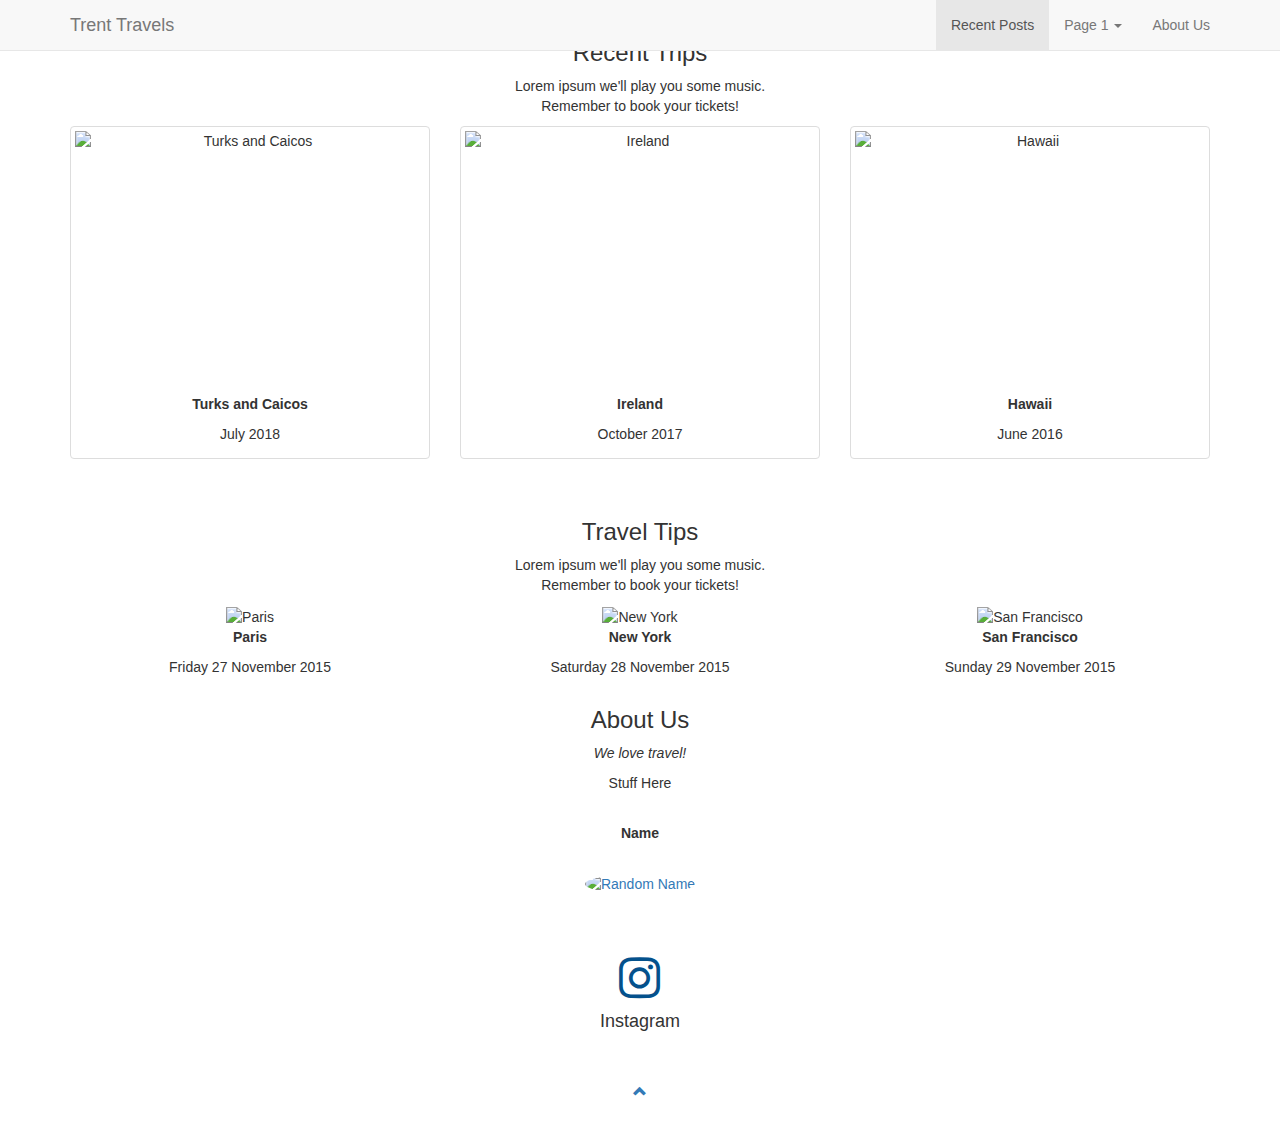
==== commit 022ef293: "v.2" ====
--- a/public/index.html
+++ b/public/index.html
@@ -10,8 +10,8 @@
     <link href="https://fonts.googleapis.com/css?family=Lato" rel="stylesheet" type="text/css">
     <script src="https://ajax.googleapis.com/ajax/libs/jquery/3.1.1/jquery.min.js"></script>
     <script src="https://maxcdn.bootstrapcdn.com/bootstrap/3.3.7/js/bootstrap.min.js"></script>
-    <script src="/public/JS/main.js"></script>
-    <link href="/public/CSS/Default.css" rel="stylesheet" type="text/css">
+    <script src="/JS/main.js"></script>
+    <link href="/CSS/Default.css" rel="stylesheet" type="text/css">
     
     
 </head>
